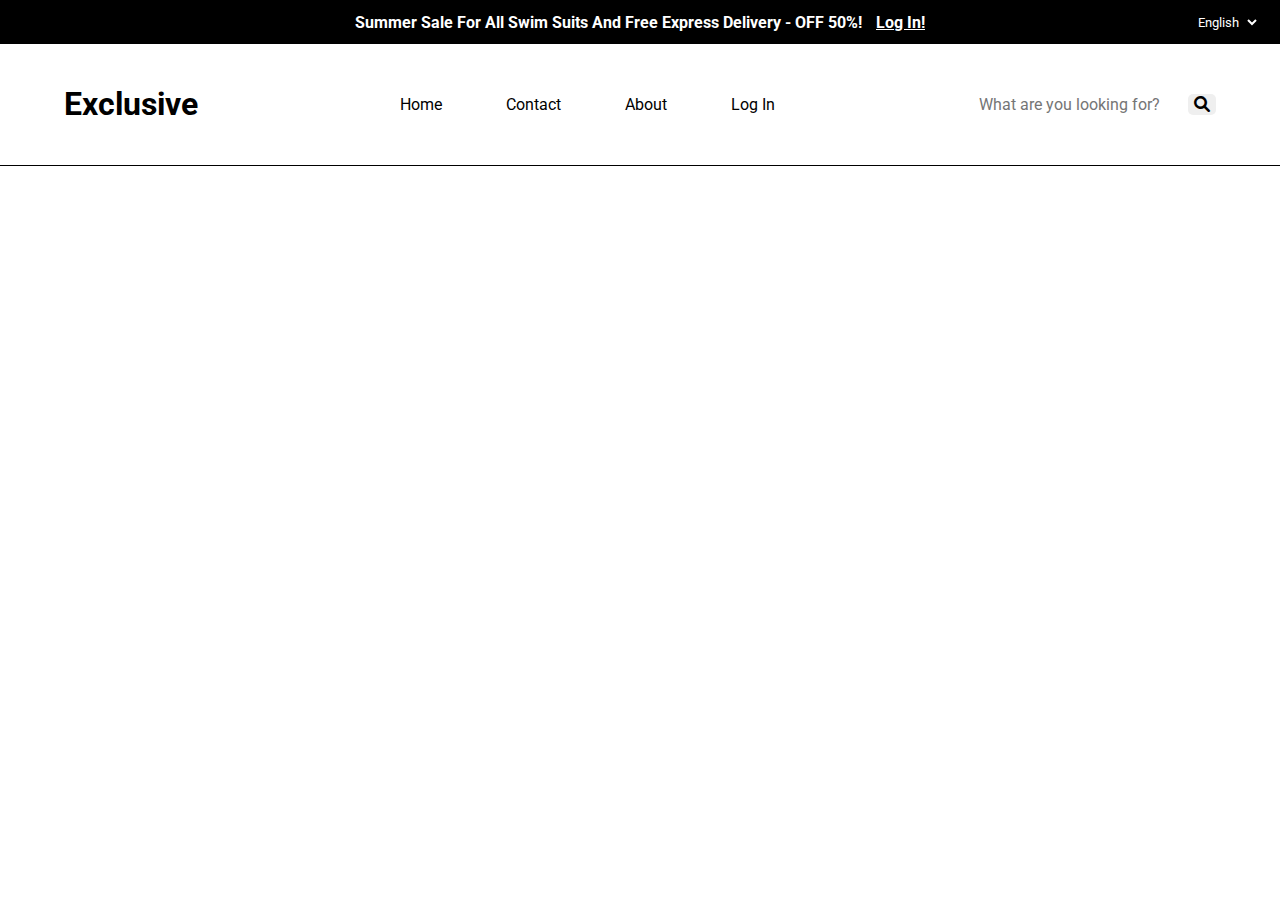
==== index.html @ 687a3911 "added files, index ongoing" ====
<!DOCTYPE html>
<html lang="en">
  <head>
    <meta charset="UTF-8" />
    <meta name="viewport" content="width=device-width, initial-scale=1.0" />
    <meta name="description" content="Log in to your account" />
    <meta name=="keywords" content="Log in, index, account, sign in, sign up"/>
    <title>Log In</title>
    <link rel="preconnect" href="https://fonts.googleapis.com" />
    <link rel="preconnect" href="https://fonts.gstatic.com" crossorigin />
    <link
      href="https://fonts.googleapis.com/css2?family=Poppins:ital,wght@0,100;0,200;0,300;0,400;0,500;0,600;0,700;0,800;0,900;1,100;1,200;1,300;1,400;1,500;1,600;1,700;1,800;1,900&family=Roboto:ital,wght@0,100..900;1,100..900&display=swap"
      rel="stylesheet"
    />
    <link
      rel="stylesheet"
      href="https://cdnjs.cloudflare.com/ajax/libs/font-awesome/6.0.0-beta3/css/all.min.css"
    />
    <link rel="stylesheet" href="styles/index.css" />
  </head>
  <body>
    <!--TOP HEADER-->
    <div class="top-header">
      <p>
        Summer Sale For All Swim Suits And Free Express Delivery - OFF 50%!
        <a href="index.html">Log In!</a>
      </p>
      <select title="Select Language" id="language-select">
        <option value="en">English</option>
        <option value="es">Spanish</option>
        <option value="fr">French</option>
        <option value="de">German</option>
      </select>
    </div>
    <!--NAVIGATION HEADER-->
    <div class="nav-header">
      <div class="logo">
        <h1>Exclusive</h1>
      </div>
      <div class="navigations">
        <a href="home.html">Home</a>
        <a href="contact.html">Contact</a>
        <a href="about.html">About</a>
        <a href="index.html">Log In</a>
      </div>
      <div class="search">
        <input type="text" placeholder="What are you looking for?" />
        <button title="Search" type="button" id="searchBtn">
          <i class="fa-solid fa-magnifying-glass"></i>
        </button>
      </div>
    </div>
    <!--MAIN CONTENT-->
  </body>
</html>
---- styles/index.css ----
@import url("https://fonts.googleapis.com/css2?family=Poppins:ital,wght@0,100;0,200;0,300;0,400;0,500;0,600;0,700;0,800;0,900;1,100;1,200;1,300;1,400;1,500;1,600;1,700;1,800;1,900&family=Roboto:ital,wght@0,100..900;1,100..900&display=swap");

/*GLOBAL STYLES*/
html,
body {
  height: 100%;
  width: 100%;
  margin: 0;
}

* {
  font-family: "Roboto", sans-serif;
}

/*TOP HEADER*/
.top-header {
  height: 1.5rem;
  display: flex;
  align-items: center;
  justify-content: space-between;
  position: relative;
  background-color: #000000;
  padding: 10px 20px;

  p {
    position: absolute;
    left: 50%;
    transform: translateX(-50%);
    white-space: nowrap; /* Prevent text wrapping */
    font-weight: bold;
    color: #ffffff;

    a {
      margin-left: 10px;
      color: #ffffff;
    }
  }

  select {
    margin-left: auto;
    border: none;
    background-color: #000000;
    color: #ffffff;
  }
}

/*HEADER NAVIGATION*/
.nav-header {
  display: flex;
  justify-content: space-between;
  align-items: center;
  padding: 20px 0;
  padding-left: 4rem;
  padding-right: 4rem;
  border-bottom: 1px solid #000000;

  .navigations {
    display: flex;
    align-items: center;
    gap: 4rem;

    a {
      color: #000000;
      text-decoration: none;
      font-size: 1rem;
    }
    a:hover {
      color: #31a2ff;
    }
  }

  .search {
    input,
    button {
      border: none;
      font-size: 1rem;
      border-radius: 5px;
    }
  }
}
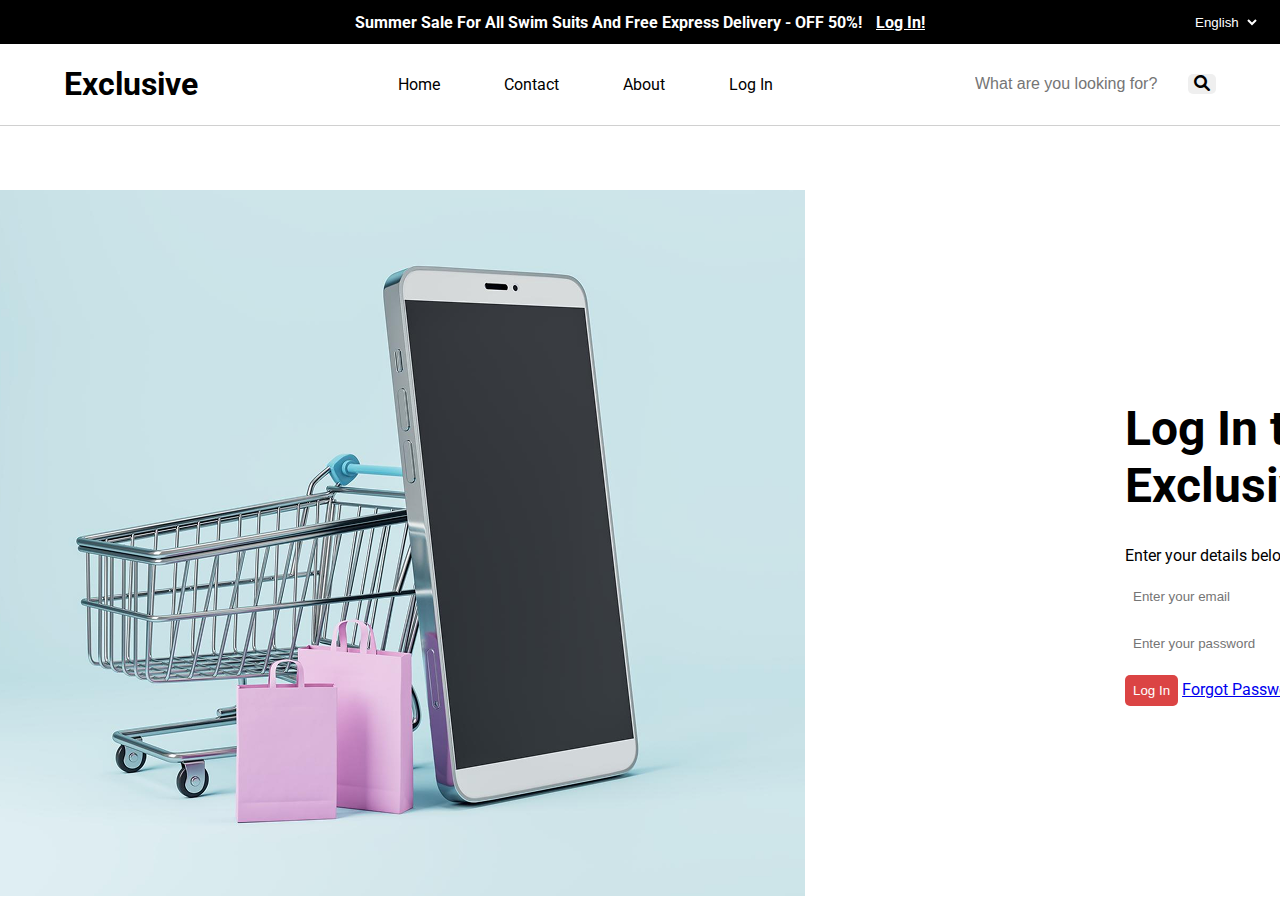
==== commit 82e8328c: "ui: added password form to login, will implement footer soon" ====
--- a/index.html
+++ b/index.html
@@ -51,5 +51,41 @@
       </div>
     </div>
     <!--MAIN CONTENT-->
+    <div class="main-content">
+      <div class="image-container">
+        <img src="assets/index_assets/index-phone.png" alt="Phone" />
+      </div>
+      <div class="form-logIn">
+        <form id="log-InForm">
+          <h1>Log In to Exclusive</h1>
+          <p>Enter your details below</p>
+          <div class="input-container">
+            <input
+              type="email"
+              id="email"
+              name="email"
+              placeholder="Enter your email"
+              required
+            />
+            <br />
+            <input
+              type="password"
+              id="password"
+              name="password"
+              placeholder="Enter your password"
+              required
+            />
+            <div class="CTA-buttons">
+              <button title="Log In" type="submit" id="log-InBtn">
+                Log In
+              </button>
+              <a href="forgot-password.html">Forgot Password?</a>
+            </div>
+          </div>
+        </form>
+      </div>
+    </div>
+    <!--FOOTER-->
+    <div class="footer-container"></div>
   </body>
 </html>
--- a/styles/index.css
+++ b/styles/index.css
@@ -6,9 +6,6 @@
   height: 100%;
   width: 100%;
   margin: 0;
-}
-
-* {
   font-family: "Roboto", sans-serif;
 }
 
@@ -49,16 +46,17 @@
   display: flex;
   justify-content: space-between;
   align-items: center;
-  padding: 20px 0;
   padding-left: 4rem;
   padding-right: 4rem;
-  border-bottom: 1px solid #000000;
+  border-bottom: 1px solid rgba(0, 0, 0, 0.185);
 
+  /*NAVIGATIONS*/
   .navigations {
     display: flex;
     align-items: center;
     gap: 4rem;
 
+    /*LINKS*/
     a {
       color: #000000;
       text-decoration: none;
@@ -78,3 +76,54 @@
     }
   }
 }
+
+/*MAIN CONTENT*/
+.main-content {
+  display: flex;
+  flex-direction: row;
+  padding-top: 4rem;
+  gap: 20rem;
+
+  .form-logIn {
+    /*FORM*/
+    display: flex;
+    flex-direction: column;
+    justify-content: center;
+    align-items: center;
+    padding-bottom: 1rem;
+
+    form {
+      display: flex;
+      flex-direction: column;
+
+      h1 {
+        font-size: 3rem;
+        margin-bottom: 1rem;
+      }
+
+      input {
+        margin-bottom: 1rem;
+        padding: 0.5rem;
+        border: none;
+        border-radius: 5px;
+      }
+
+      input::placeholder {
+        color-scheme: rgba(0, 0, 0, 0.233);
+      }
+
+      input:focus {
+        border: 1px solid #31a2ff;
+      }
+
+      button {
+        padding: 0.5rem;
+        border: none;
+        border-radius: 5px;
+        background-color: #db4444;
+        color: #ffffff;
+        cursor: pointer;
+      }
+    }
+  }
+}
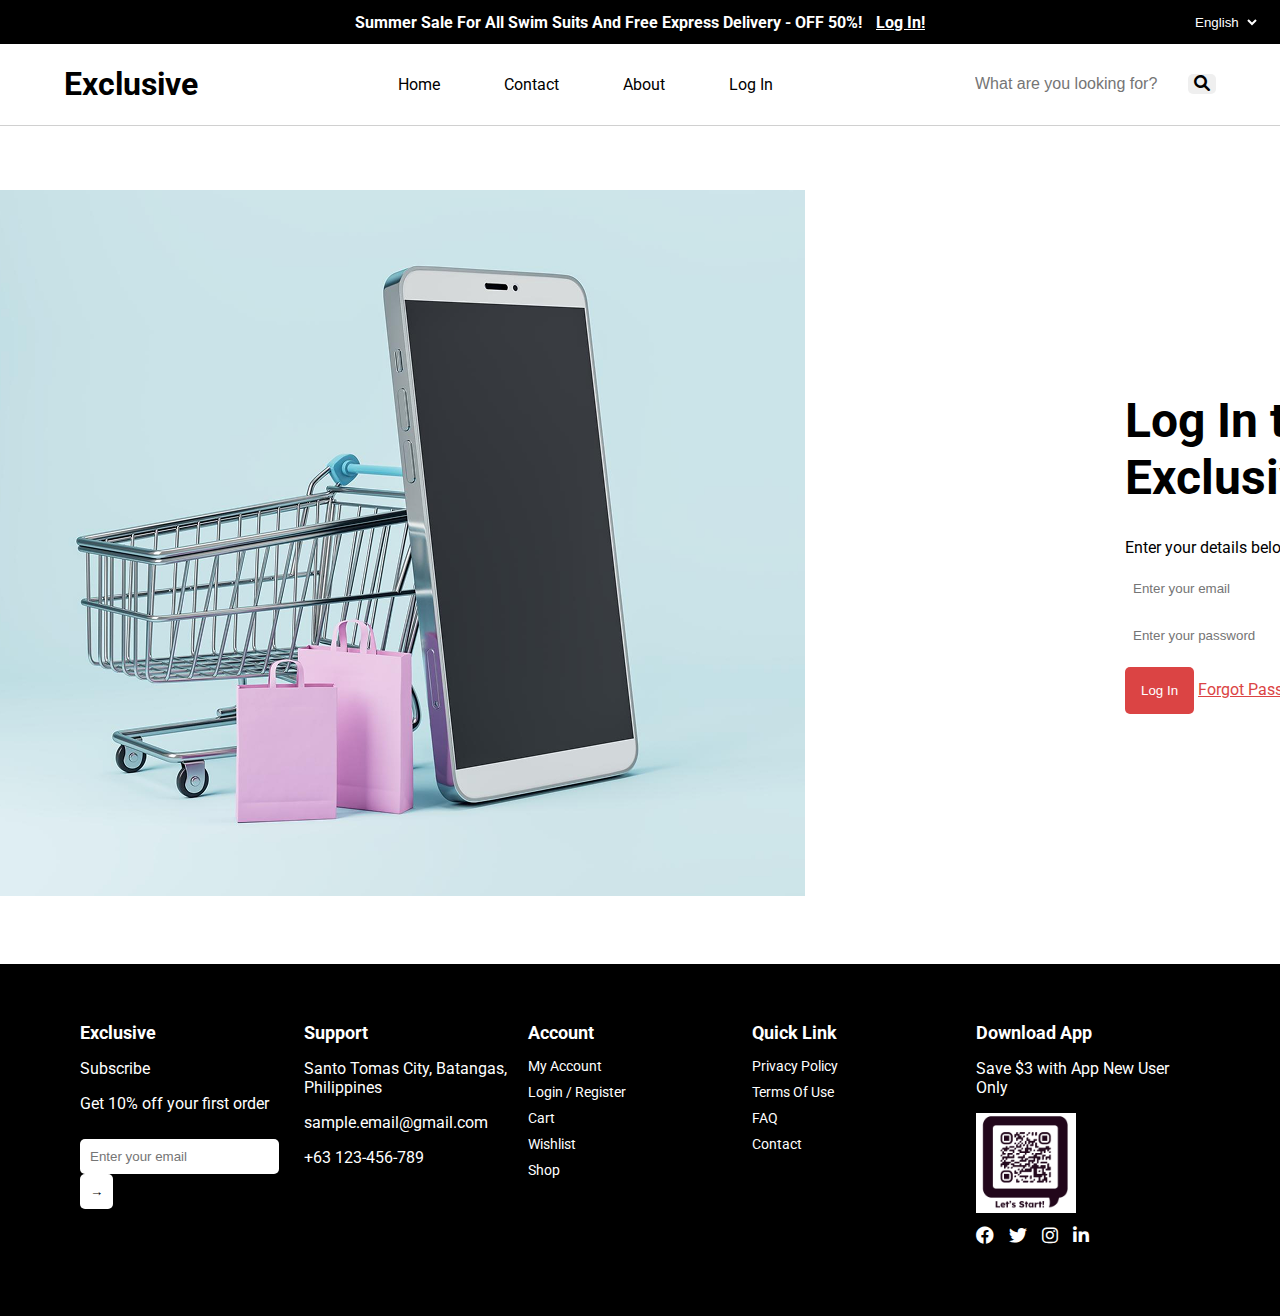
==== commit ddfa4919: "ui: index page done, added footer and styles on it. Will implement contact page soon" ====
--- a/index.html
+++ b/index.html
@@ -86,6 +86,61 @@
       </div>
     </div>
     <!--FOOTER-->
-    <div class="footer-container"></div>
+    <footer class="footer">
+      <div class="footer-column">
+        <h3>Exclusive</h3>
+        <p>Subscribe</p>
+        <p>Get 10% off your first order</p>
+        <input
+          type="email"
+          class="subscribe-input"
+          placeholder="Enter your email"
+        />
+        <button class="subscribe-button">→</button>
+      </div>
+      <div class="footer-column">
+        <h3>Support</h3>
+        <p>Santo Tomas City, Batangas, Philippines</p>
+        <p>sample.email@gmail.com</p>
+        <p>+63 123-456-789</p>
+      </div>
+      <div class="footer-column">
+        <h3>Account</h3>
+        <a href="#">My Account</a>
+        <a href="#">Login / Register</a>
+        <a href="#">Cart</a>
+        <a href="#">Wishlist</a>
+        <a href="#">Shop</a>
+      </div>
+      <div class="footer-column">
+        <h3>Quick Link</h3>
+        <a href="#">Privacy Policy</a>
+        <a href="#">Terms Of Use</a>
+        <a href="#">FAQ</a>
+        <a href="#">Contact</a>
+      </div>
+      <div class="footer-column">
+        <h3>Download App</h3>
+        <p>Save $3 with App New User Only</p>
+        <div>
+          <img
+            src="assets/index_assets/Cy Portfolio (1).png"
+            alt="QR code"
+            width="100px"
+            height="100px"
+          />
+        </div>
+        <div class="social-icons">
+          <a href="#" title="Facebook"><i class="fa-brands fa-facebook"></i></a>
+          <a href="#" title="Twitter"><i class="fa-brands fa-twitter"></i></a>
+          <a href="#" title="Instagram"
+            ><i class="fa-brands fa-instagram"></i
+          ></a>
+          <a href="#" title="LinkedIn"
+            ><i class="fa-brands fa-linkedin-in"></i
+          ></a>
+        </div>
+      </div>
+    </footer>
   </body>
 </html>
--- a/styles/index.css
+++ b/styles/index.css
@@ -77,11 +77,12 @@
   }
 }
 
-/*MAIN CONTENT*/
+/*MAIN CONTENT STYLES*/
 .main-content {
   display: flex;
   flex-direction: row;
   padding-top: 4rem;
+  padding-bottom: 4rem;
   gap: 20rem;
 
   .form-logIn {
@@ -117,13 +118,80 @@
       }
 
       button {
-        padding: 0.5rem;
+        padding: 1rem;
         border: none;
         border-radius: 5px;
         background-color: #db4444;
         color: #ffffff;
         cursor: pointer;
       }
+
+      a {
+        color: #db4444;
+      }
     }
   }
 }
+
+/*FOOTER STYLES*/
+.footer {
+  background-color: #000; /* Black background */
+  color: #fff; /* White text */
+  padding: 40px 80px;
+  display: flex;
+  justify-content: space-between;
+  flex-wrap: wrap;
+}
+
+.footer-column {
+  flex: 1;
+  min-width: 200px;
+  margin-bottom: 20px;
+}
+
+.footer h3 {
+  font-size: 18px;
+  margin-bottom: 15px;
+}
+
+.footer a {
+  color: #fff;
+  text-decoration: none;
+  display: block;
+  margin-bottom: 10px;
+  font-size: 14px;
+}
+
+.footer a:hover {
+  text-decoration: underline;
+}
+
+/* Email Subscription Input */
+.subscribe-input {
+  width: 80%;
+  padding: 10px;
+  border: none;
+  border-radius: 5px;
+  margin-top: 10px;
+}
+
+/* Button inside the input */
+.subscribe-button {
+  padding: 10px;
+  border: none;
+  background: #fff;
+  color: #000;
+  cursor: pointer;
+  border-radius: 5px;
+}
+
+/* Social Media Icons */
+.social-icons {
+  display: flex;
+  gap: 15px;
+  margin-top: 0.5rem;
+}
+
+.social-icons a {
+  font-size: 18px;
+}
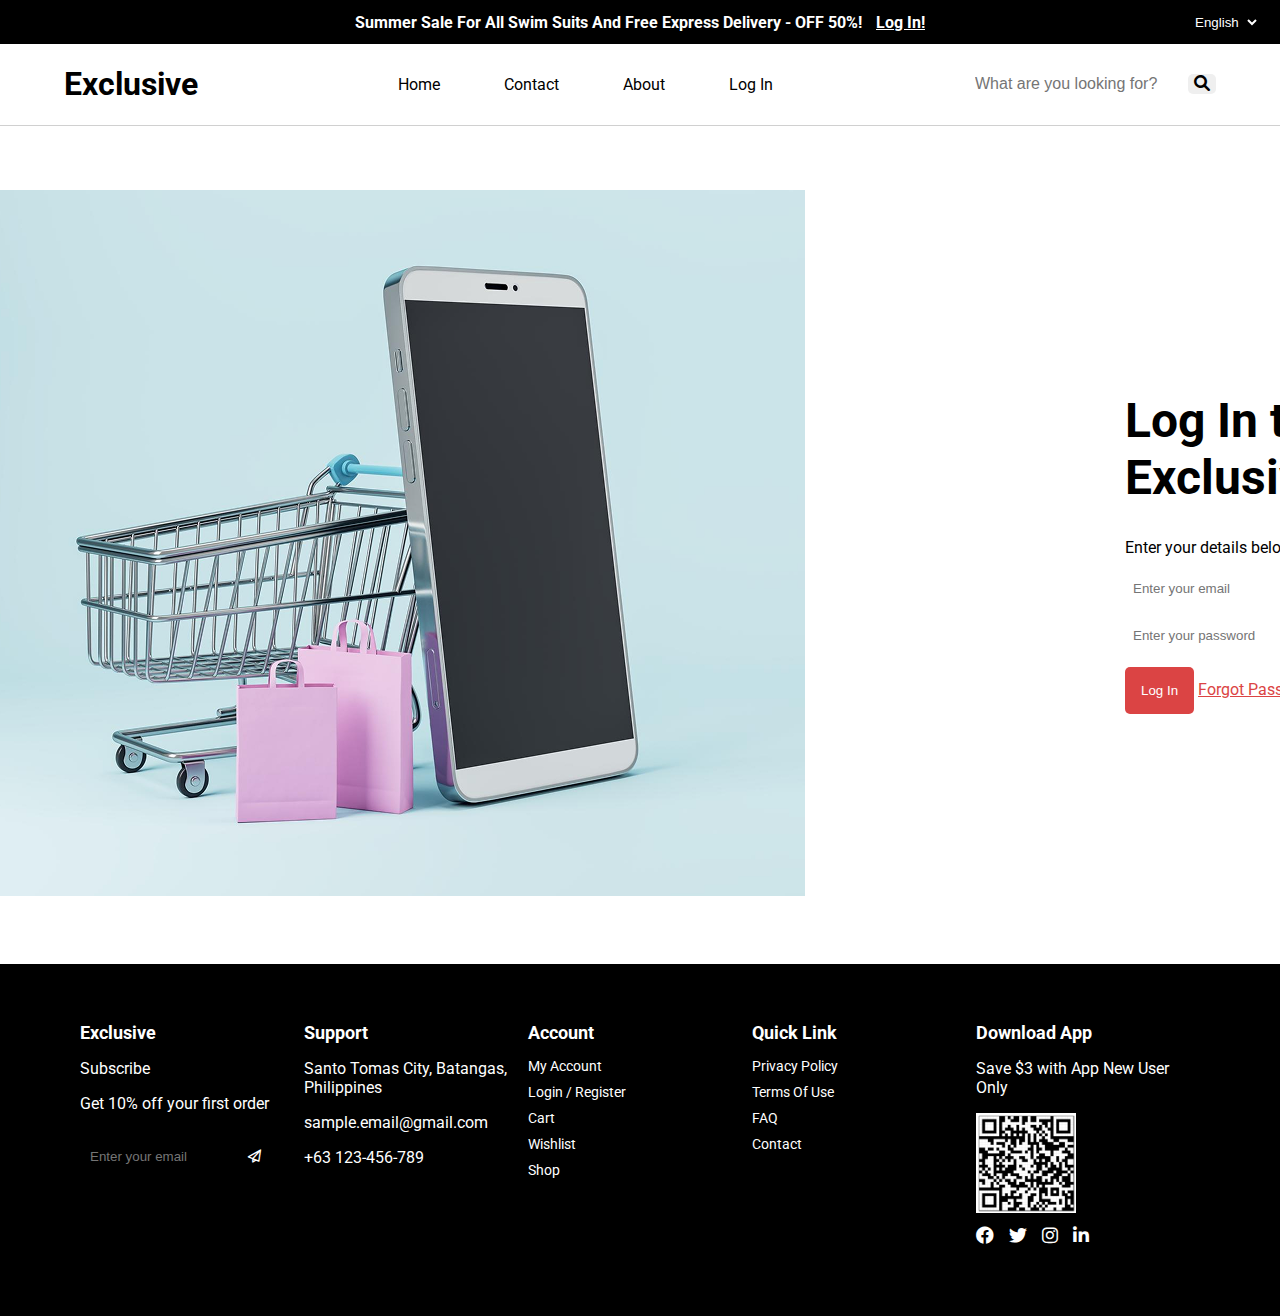
==== commit 6e69e88f: "ui: fixed styles for footer in the index page" ====
--- a/index.html
+++ b/index.html
@@ -38,9 +38,9 @@
         <h1>Exclusive</h1>
       </div>
       <div class="navigations">
-        <a href="home.html">Home</a>
-        <a href="contact.html">Contact</a>
-        <a href="about.html">About</a>
+        <a href="/public/home.html">Home</a>
+        <a href="/public/contact.html">Contact</a>
+        <a href="/public/about.html">About</a>
         <a href="index.html">Log In</a>
       </div>
       <div class="search">
@@ -84,6 +84,7 @@
           </div>
         </form>
       </div>
+      <div class="form-create-account"></div>
     </div>
     <!--FOOTER-->
     <footer class="footer">
@@ -96,7 +97,9 @@
           class="subscribe-input"
           placeholder="Enter your email"
         />
-        <button class="subscribe-button">→</button>
+        <button type="submit" class="subscribe-button" title="Send Button">
+          <i class="fa-regular fa-paper-plane"></i>
+        </button>
       </div>
       <div class="footer-column">
         <h3>Support</h3>
@@ -124,7 +127,7 @@
         <p>Save $3 with App New User Only</p>
         <div>
           <img
-            src="assets/index_assets/Cy Portfolio (1).png"
+            src="assets/qr-code/qr-code.png"
             alt="QR code"
             width="100px"
             height="100px"
--- a/styles/index.css
+++ b/styles/index.css
@@ -168,21 +168,31 @@
 
 /* Email Subscription Input */
 .subscribe-input {
-  width: 80%;
+  width: 60%;
   padding: 10px;
   border: none;
   border-radius: 5px;
   margin-top: 10px;
+  background: black;
+  color: white;
+}
+
+.subscribe-input:focus {
+  border: none !important;
 }
 
 /* Button inside the input */
 .subscribe-button {
   padding: 10px;
   border: none;
-  background: #fff;
-  color: #000;
+  background: #000000;
+  color: white;
   cursor: pointer;
-  border-radius: 5px;
+  border: none;
+}
+
+.subscribe-button::placeholder {
+  color: white !important;
 }
 
 /* Social Media Icons */
